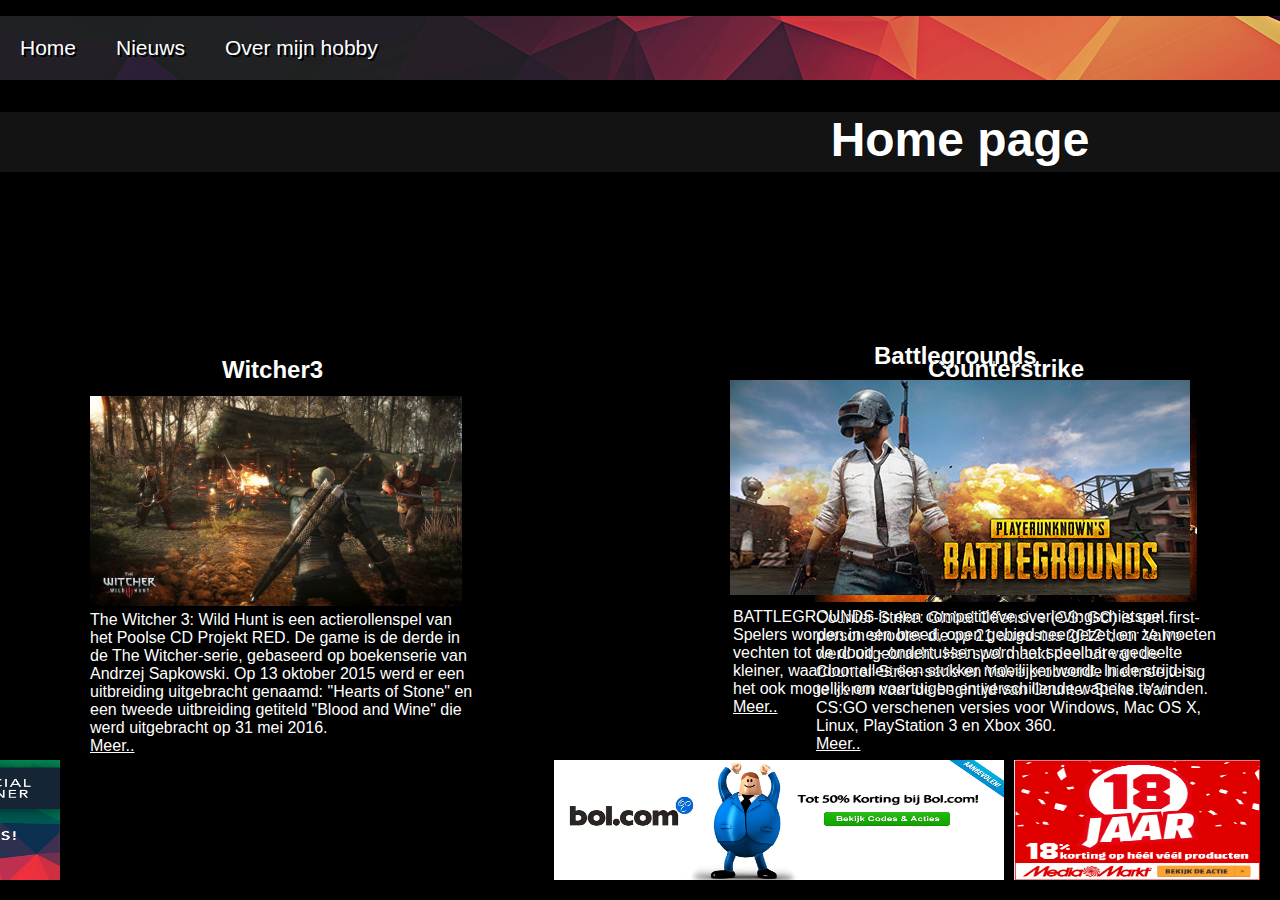
==== index.html @ 338b97a1 "Paginas toegevoegd" ====
<!DOCTYPE html>
<html>
    <head>
        <title>Home</title>
        <link rel="stylesheet" href="assets/css/style.css">
        <link rel="stylesheet" href="https://cdnjs.cloudflare.com/ajax/libs/font-awesome/4.7.0/css/font-awesome.min.css">
        <link rel="icon" href="assets/img/WitcherIcon.png">
        <meta charset="UTF-8">
        <meta name="viewport" content="width=device-width, initial-scale=1">
    </head>

    <body>
        <nav class="Bar">
            <ul>
                <li><a href="index.html">Home</a></li>
                <li><a href="nieuws.html">Nieuws</a></li>
                <li><a href="over.html">Over mijn hobby</a></li>
            </ul>
        </nav>
            <h1 class="Home">Home page</h1>
        <article>
            <h2 id="w3">Witcher3</h2>
            <img id="w3img" src="assets/img/witcher3.jpg" alt="witcher">
            <p id="w3p">The Witcher 3: Wild Hunt is een actierollenspel van het Poolse CD Projekt RED. De game is de derde in de The Witcher-serie, gebaseerd op boekenserie van Andrzej Sapkowski.
                Op 13 oktober 2015 werd er een uitbreiding uitgebracht genaamd: "Hearts of Stone" en een tweede uitbreiding getiteld "Blood and Wine" die werd uitgebracht op 31 mei 2016.<br>
                <a href="witcher.html">Meer..</p></a>

            <h2 id="cs">Counterstrike</h2>
            <img id="csimg" src="assets/img/cs.jpg" alt="cs">
            <p id="csp">Counter-Strike: Global Offensive (CS: GO) is een first-person shooter die op 21 augustus 2012 door Valve werd uitgebracht. Het spel maakt deel uit van de Counter-Strike-serie en Valve probeerde hiermee terug te keren naar de begintijd van Counter-Strike. Van CS:GO verschenen versies voor Windows, Mac OS X, Linux, PlayStation 3 en Xbox 360.<br>
                <a href="cs.html">Meer..</p></a>

            <h2 id="pubg">Battlegrounds</h2>
            <img id="pubgimg" src="assets/img/pubg.jpg" alt="pubg">
            <p id="pubgp">BATTLEGROUNDS is een competitieve overlevingschietspel. Spelers worden in een breed, open gebied neergezet, en ze moeten vechten tot de dood - ondertussen word het speelbare gedeelte kleiner, waardoor alles een stukker moeilijker wordt. In de strijd is het ook mogelijk om voertuigen en verschillende wapens te vinden.<br>
                <a href="pubg.html">Meer..</p></a>

            <a href="https://www.mediamarkt.nl"><img id="jaar" src="assets/img/mediamarkt.png" alt="mediamarkt"></a>
            <a href="https://www.bol.com"><img id="bol" src="assets/img/bol.png" alt="bol"></a>
            <a href="https://www.g2a.com"><img id="g2a" src="assets/img/g2a.png" alt="g2a"></a>
            <a href="https://www.kinguin.com"><img id="king" src="assets/img/kinguin.png" alt="king"></a>
        </article>
    </body>
</html>
---- assets/css/style.css ----
body{
    background-image: url("../img/Witcherr.png");
    font-family: sans-serif;
    color: #FFFFFF;
    text-shadow: 1px 0px #000000;
    background-color: black;
    margin: 0px;
}

p{
    width: 500px;
}

a{
    list-style-type: none;
    color: white;
}   


.h1{
    display: flex;
    justify-content: center;
    margin: 0px;
    padding: 0px;
}

#w3{
    position: absolute;
    top: 336px;
    left: 222px;
}

#w3img{
    height: 210px;
    width: 371.6px;
    position: absolute;
    left: 90px;
    top: 396px;
    padding: 0px;
    margin: 0px;
}

.w3text{
    padding: 48px;
}

#h1w3{
    background-image: -webkit-linear-gradient(top, rgba(255, 0, 0, 0.5), black);
    background-image: -moz-linear-gradient(top, rgba(255, 0, 0, 0.5), black);
    background-image: linear-gradient(to bottom, rgba(255, 0, 0, 0.5), black);
    color: rgba(255, 255, 255, 0.9);
    padding: 5px;
    font-size: 28px;
    width: 320px;
}

#w3p{
    position: absolute;
    left: 90px;
    top: 595px;
    width: 388px;
}

#wbw{
    position: absolute;
    left: 850px;
    top: 287px;
    width: 800px;
}

section.w3page{
    color: rgb(255, 255, 255);
    background: url(https://static.cdprojektred.com/thewitcher.com/gfx/news_block_bg2.png) 0px 0px no-repeat;
    background-color: #0d0d0d;
    width: 640px;
    height: 874px;
    border-color: rgba(255, 255, 255, 0.3);
    border-style: outset;
    display: flex;
}

#cs{
   position: absolute;
   top: 335px;
   right: 196px;
}

#csimg{
    position: absolute;
    top: 400px;
    right: 83px;
    width: 382px;
    height: 202px;
}

#csp{
    position: absolute;
    top: 593px;
    right: 64px;
    width: 400px;   
}

section.cspage{
    background: url(http://media.steampowered.com/apps/csgo/blog/images/contentBkndTexture.jpg);
    width: 640px;
    height: 874px;
    background-repeat: no-repeat;
    border-color: rgba(255, 255, 255, 0.3);
    border-style: outset;
    display: flex;
    margin-left: 650px;
}

.cstext{
    padding: 20px;
}

#cstext{
    padding-left: 70px;
}

#csh3{
    padding-left: 70px;
}

#h1cs{
    background-image: -webkit-linear-gradient(top,  rgba(255, 145, 0, 0.9), black);
    background-image: -moz-linear-gradient(top, rgba(255, 145, 0, 0.9), black);
    background-image: linear-gradient(to bottom, rgba(255, 145, 0, 0.9), black);
    font-size: 28px;
    padding: 5px;
    width: 415px;
    text-align: center;
    margin-left: 75px;
}

#pubg{
    position: absolute;
    top: 322px;
    left: 874px;
}

#pubgimg{
    position: absolute;
    top: 380px;
    left: 730px;
}

#pubgp{
    position: absolute;
    top: 587px;
    left: 728px;
    width: 484px;
    padding: 5px;
}

.Home{
    background-color: rgba(51, 51, 51, 0.38);
    height: 60px;
    width: 1920px;
    background-size: cover;
    font-size: 48px;
    text-align: center;
}

#jaar{
    position: absolute;
    bottom: 20px;
    right: 20px;
    height: 120px;
    width: 246px;
}

#g2a{
    position: absolute;
    bottom: 20px;
    right: 1220px;
    height: 120px;
    width: 346px;
}

#king{
    position: absolute;
    bottom: 20px;
    right: 1575px;
    height: 120px;
    width: 346px;
}

#bol{
    position: absolute;
    bottom: 20px;
    right: 276px;
    height: 120px;
    width: 450px;
}

.Bar ul{
    list-style-type: none;
    margin-left: 0%;
    padding: 0;
    overflow: hidden;
    background-image: url("../img/OrangeBlack-2.png");
}

.Bar li{
    float: left;
}

.Bar li a{
    display: block;
    color: #FFFFFF;
    text-shadow: 2px 2px #000000;
    text-align: center;
    font-size: 21px;
    padding: 20px 20px 20px 20px;
    text-decoration: none;
}

.Bar li a:hover {
    color: rgb(169, 213, 212);
}
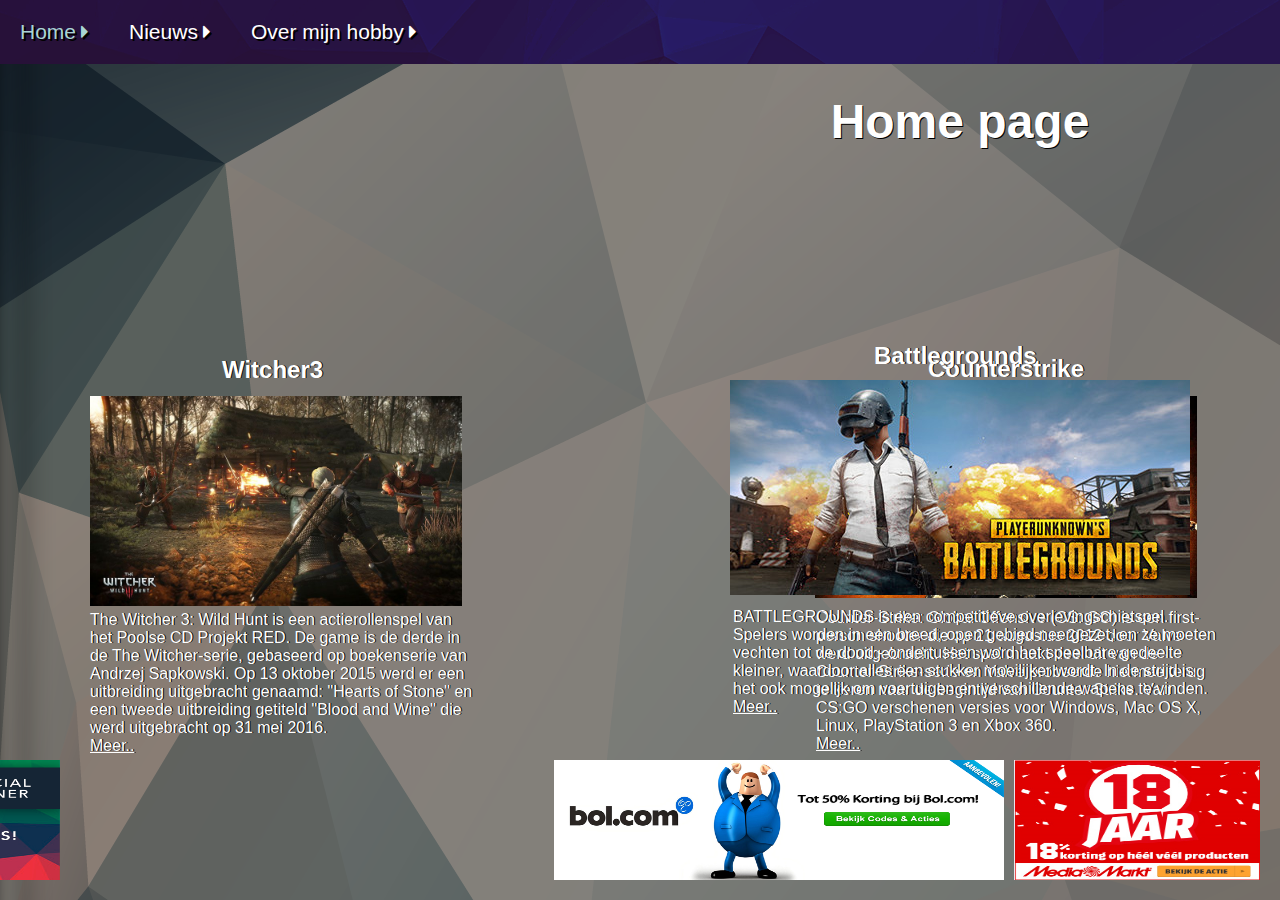
==== commit 491578b1: "Paginas update + toegevoegd" ====
--- a/index.html
+++ b/index.html
@@ -1,10 +1,10 @@
 <!DOCTYPE html>
-<html>
+<html lang="nl">
     <head>
         <title>Home</title>
         <link rel="stylesheet" href="assets/css/style.css">
         <link rel="stylesheet" href="https://cdnjs.cloudflare.com/ajax/libs/font-awesome/4.7.0/css/font-awesome.min.css">
-        <link rel="icon" href="assets/img/WitcherIcon.png">
+        <link rel="icon" href="assets/img/Blue-7.png">
         <meta charset="UTF-8">
         <meta name="viewport" content="width=device-width, initial-scale=1">
     </head>
@@ -12,28 +12,28 @@
     <body>
         <nav class="Bar">
             <ul>
-                <li><a href="index.html">Home</a></li>
-                <li><a href="nieuws.html">Nieuws</a></li>
-                <li><a href="over.html">Over mijn hobby</a></li>
+                <li><a href="index.html">Home<i class="fa fa-caret-right" aria-hidden="true"></i></a></li>
+                <li><a href="nieuws.html">Nieuws<i class="fa fa-caret-right" aria-hidden="true"></i></a></li>
+                <li><a href="over.html">Over mijn hobby<i class="fa fa-caret-right" aria-hidden="true"></i></a></li>
             </ul>
+            <h1 class="Home">Home page</h1>
         </nav>
-            <h1 class="Home">Home page</h1>
         <article>
             <h2 id="w3">Witcher3</h2>
             <img id="w3img" src="assets/img/witcher3.jpg" alt="witcher">
             <p id="w3p">The Witcher 3: Wild Hunt is een actierollenspel van het Poolse CD Projekt RED. De game is de derde in de The Witcher-serie, gebaseerd op boekenserie van Andrzej Sapkowski.
                 Op 13 oktober 2015 werd er een uitbreiding uitgebracht genaamd: "Hearts of Stone" en een tweede uitbreiding getiteld "Blood and Wine" die werd uitgebracht op 31 mei 2016.<br>
-                <a href="witcher.html">Meer..</p></a>
+                <a href="witcher.html">Meer..</a></p>
 
             <h2 id="cs">Counterstrike</h2>
             <img id="csimg" src="assets/img/cs.jpg" alt="cs">
             <p id="csp">Counter-Strike: Global Offensive (CS: GO) is een first-person shooter die op 21 augustus 2012 door Valve werd uitgebracht. Het spel maakt deel uit van de Counter-Strike-serie en Valve probeerde hiermee terug te keren naar de begintijd van Counter-Strike. Van CS:GO verschenen versies voor Windows, Mac OS X, Linux, PlayStation 3 en Xbox 360.<br>
-                <a href="cs.html">Meer..</p></a>
+                <a href="cs.html">Meer..</a></p>
 
             <h2 id="pubg">Battlegrounds</h2>
             <img id="pubgimg" src="assets/img/pubg.jpg" alt="pubg">
             <p id="pubgp">BATTLEGROUNDS is een competitieve overlevingschietspel. Spelers worden in een breed, open gebied neergezet, en ze moeten vechten tot de dood - ondertussen word het speelbare gedeelte kleiner, waardoor alles een stukker moeilijker wordt. In de strijd is het ook mogelijk om voertuigen en verschillende wapens te vinden.<br>
-                <a href="pubg.html">Meer..</p></a>
+                <a href="pubg.html">Meer..</a></p>
 
             <a href="https://www.mediamarkt.nl"><img id="jaar" src="assets/img/mediamarkt.png" alt="mediamarkt"></a>
             <a href="https://www.bol.com"><img id="bol" src="assets/img/bol.png" alt="bol"></a>
--- a/assets/css/style.css
+++ b/assets/css/style.css
@@ -1,14 +1,9 @@
 body{
-    background-image: url("../img/Witcherr.png");
+    background-image: url("../img/color2.png");
     font-family: sans-serif;
     color: #FFFFFF;
     text-shadow: 1px 0px #000000;
-    background-color: black;
     margin: 0px;
-}
-
-p{
-    width: 500px;
 }
 
 a{
@@ -16,12 +11,17 @@
     color: white;
 }   
 
-
-.h1{
-    display: flex;
-    justify-content: center;
+.Home{
+    background-image: url("../img/Blue-77.png");
+    color: white;
+    text-shadow: 1px 1px black;
+    height: 60px;
+    width: 1920px;
+    background-size: cover;
+    font-size: 48px;
+    text-align: center;
+    padding: 30px 0px 0px 0px;
     margin: 0px;
-    padding: 0px;
 }
 
 #w3{
@@ -45,9 +45,7 @@
 }
 
 #h1w3{
-    background-image: -webkit-linear-gradient(top, rgba(255, 0, 0, 0.5), black);
-    background-image: -moz-linear-gradient(top, rgba(255, 0, 0, 0.5), black);
-    background-image: linear-gradient(to bottom, rgba(255, 0, 0, 0.5), black);
+    background-image: url("../img/red-1.jpg");
     color: rgba(255, 255, 255, 0.9);
     padding: 5px;
     font-size: 28px;
@@ -71,7 +69,7 @@
 section.w3page{
     color: rgb(255, 255, 255);
     background: url(https://static.cdprojektred.com/thewitcher.com/gfx/news_block_bg2.png) 0px 0px no-repeat;
-    background-color: #0d0d0d;
+    background-color: rgba(13, 13, 13, 0.4);
     width: 640px;
     height: 874px;
     border-color: rgba(255, 255, 255, 0.3);
@@ -87,7 +85,7 @@
 
 #csimg{
     position: absolute;
-    top: 400px;
+    top: 396px;
     right: 83px;
     width: 382px;
     height: 202px;
@@ -101,39 +99,72 @@
 }
 
 section.cspage{
+    display: flex;
     background: url(http://media.steampowered.com/apps/csgo/blog/images/contentBkndTexture.jpg);
-    width: 640px;
-    height: 874px;
-    background-repeat: no-repeat;
+    width: 940px;
+    height: 990px;
     border-color: rgba(255, 255, 255, 0.3);
     border-style: outset;
-    display: flex;
     margin-left: 650px;
 }
 
-.cstext{
-    padding: 20px;
-}
-
 #cstext{
-    padding-left: 70px;
+    padding-left: 40px;
+    width: 520px;
 }
 
 #csh3{
-    padding-left: 70px;
+    padding-left: 40px;
 }
 
 #h1cs{
-    background-image: -webkit-linear-gradient(top,  rgba(255, 145, 0, 0.9), black);
-    background-image: -moz-linear-gradient(top, rgba(255, 145, 0, 0.9), black);
-    background-image: linear-gradient(to bottom, rgba(255, 145, 0, 0.9), black);
+    background-image: url("../img/color5.png");
     font-size: 28px;
     padding: 5px;
     width: 415px;
     text-align: center;
-    margin-left: 75px;
-}
-
+    margin-left: 40px;
+}
+
+#cshydra{
+    width: 520px;
+    height: 525px;
+    margin-left: 40px;
+    opacity: 0.5;
+    border: 2px outset rgba(255, 255, 255, 0.3);
+}
+
+#csmediamarkt{
+    position: absolute;
+    top: 860px;
+    right: 320px;
+    width: 320px;
+    height: 210px
+}
+
+#csbol{
+    position: absolute;
+    top: 230px;
+    right: 320px;
+    width: 320px;
+    height: 210px
+}
+
+#csg2a{
+    position: absolute;
+    top: 650px;
+    right: 320px;
+    width: 320px;
+    height: 210px;
+}
+
+#csking{
+    position: absolute;
+    top: 440px;
+    right: 320px;
+    width: 320px;
+    height: 210px
+}
 #pubg{
     position: absolute;
     top: 322px;
@@ -154,13 +185,21 @@
     padding: 5px;
 }
 
-.Home{
-    background-color: rgba(51, 51, 51, 0.38);
-    height: 60px;
-    width: 1920px;
-    background-size: cover;
-    font-size: 48px;
-    text-align: center;
+.pubg{
+    margin-left: 470px;
+}
+
+#pubgimg2{
+    width: 960px;
+    height: 600px;
+}
+
+#pubgtext{
+    width: 990px;
+}
+
+#pubgup{
+    padding-top: 40px;
 }
 
 #jaar{
@@ -197,10 +236,10 @@
 
 .Bar ul{
     list-style-type: none;
-    margin-left: 0%;
+    margin: 0;
     padding: 0;
     overflow: hidden;
-    background-image: url("../img/OrangeBlack-2.png");
+    background-image: url("../img/Blue-7.png");
 }
 
 .Bar li{
@@ -219,4 +258,8 @@
 
 .Bar li a:hover {
     color: rgb(169, 213, 212);
+}
+
+i{
+    padding-left: 5px;
 }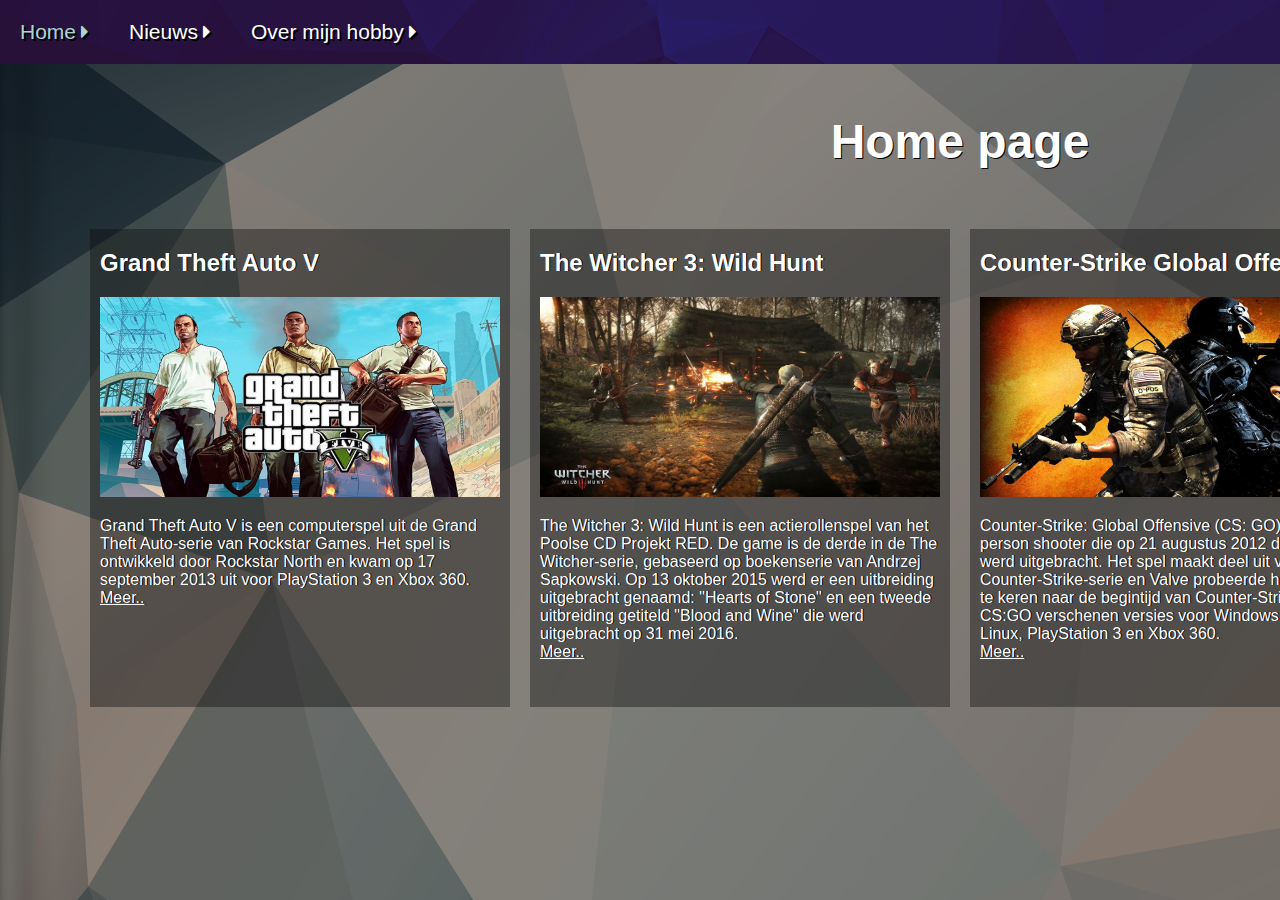
==== commit 25191e33: "Ipv. Positioning naar Flex" ====
--- a/index.html
+++ b/index.html
@@ -18,27 +18,36 @@
             </ul>
             <h1 class="Home">Home page</h1>
         </nav>
-        <article>
-            <h2 id="w3">Witcher3</h2>
-            <img id="w3img" src="assets/img/witcher3.jpg" alt="witcher">
-            <p id="w3p">The Witcher 3: Wild Hunt is een actierollenspel van het Poolse CD Projekt RED. De game is de derde in de The Witcher-serie, gebaseerd op boekenserie van Andrzej Sapkowski.
-                Op 13 oktober 2015 werd er een uitbreiding uitgebracht genaamd: "Hearts of Stone" en een tweede uitbreiding getiteld "Blood and Wine" die werd uitgebracht op 31 mei 2016.<br>
-                <a href="witcher.html">Meer..</a></p>
 
-            <h2 id="cs">Counterstrike</h2>
-            <img id="csimg" src="assets/img/cs.jpg" alt="cs">
-            <p id="csp">Counter-Strike: Global Offensive (CS: GO) is een first-person shooter die op 21 augustus 2012 door Valve werd uitgebracht. Het spel maakt deel uit van de Counter-Strike-serie en Valve probeerde hiermee terug te keren naar de begintijd van Counter-Strike. Van CS:GO verschenen versies voor Windows, Mac OS X, Linux, PlayStation 3 en Xbox 360.<br>
-                <a href="cs.html">Meer..</a></p>
+        <div class="wrapper">
+            <article>
+                <h2>Grand Theft Auto V</h2>
+                <img src="assets/img/gta.jpg" alt="gta">
+                <p>Grand Theft Auto V is een computerspel uit de Grand Theft Auto-serie van Rockstar Games. Het spel is ontwikkeld door Rockstar North en kwam op 17 september 2013 uit voor PlayStation 3 en Xbox 360.<br>
+                    <a href="gta.html">Meer..</a></p>
+            </article>
 
-            <h2 id="pubg">Battlegrounds</h2>
-            <img id="pubgimg" src="assets/img/pubg.jpg" alt="pubg">
-            <p id="pubgp">BATTLEGROUNDS is een competitieve overlevingschietspel. Spelers worden in een breed, open gebied neergezet, en ze moeten vechten tot de dood - ondertussen word het speelbare gedeelte kleiner, waardoor alles een stukker moeilijker wordt. In de strijd is het ook mogelijk om voertuigen en verschillende wapens te vinden.<br>
-                <a href="pubg.html">Meer..</a></p>
+            <article>
+                <h2>The Witcher 3: Wild Hunt</h2>
+                <img src="assets/img/witcher3.jpg" alt="witcher">
+                <p>The Witcher 3: Wild Hunt is een actierollenspel van het Poolse CD Projekt RED. De game is de derde in de The Witcher-serie, gebaseerd op boekenserie van Andrzej Sapkowski.
+                    Op 13 oktober 2015 werd er een uitbreiding uitgebracht genaamd: "Hearts of Stone" en een tweede uitbreiding getiteld "Blood and Wine" die werd uitgebracht op 31 mei 2016.<br>
+                    <a href="witcher.html">Meer..</a></p>
+            </article>
 
-            <a href="https://www.mediamarkt.nl"><img id="jaar" src="assets/img/mediamarkt.png" alt="mediamarkt"></a>
-            <a href="https://www.bol.com"><img id="bol" src="assets/img/bol.png" alt="bol"></a>
-            <a href="https://www.g2a.com"><img id="g2a" src="assets/img/g2a.png" alt="g2a"></a>
-            <a href="https://www.kinguin.com"><img id="king" src="assets/img/kinguin.png" alt="king"></a>
-        </article>
+            <article>
+                <h2>Counter-Strike Global Offensive</h2>
+                <img src="assets/img/cs.jpg" alt="cs">
+                <p>Counter-Strike: Global Offensive (CS: GO) is een first-person shooter die op 21 augustus 2012 door Valve werd uitgebracht. Het spel maakt deel uit van de Counter-Strike-serie en Valve probeerde hiermee terug te keren naar de begintijd van Counter-Strike. Van CS:GO verschenen versies voor Windows, Mac OS X, Linux, PlayStation 3 en Xbox 360.<br>
+                    <a href="cs.html">Meer..</a></p>
+            </article>
+
+            <article>
+                <h2>Playerunkown's Battlegrounds</h2>
+                <img src="assets/img/pubg.jpg" alt="pubg">
+                <p>BATTLEGROUNDS is een competitieve overlevingschietspel. Spelers worden in een breed, open gebied neergezet, en ze moeten vechten tot de dood - ondertussen word het speelbare gedeelte kleiner, waardoor alles een stukker moeilijker wordt. In de strijd is het ook mogelijk om voertuigen en verschillende wapens te vinden.<br>
+                    <a href="pubg.html">Meer..</a></p>
+            </article>
+        </div>
     </body>
 </html>--- a/assets/css/style.css
+++ b/assets/css/style.css
@@ -12,7 +12,6 @@
 }   
 
 .Home{
-    background-image: url("../img/Blue-77.png");
     color: white;
     text-shadow: 1px 1px black;
     height: 60px;
@@ -20,50 +19,38 @@
     background-size: cover;
     font-size: 48px;
     text-align: center;
-    padding: 30px 0px 0px 0px;
+    padding: 50px 0px 0px 0px;
     margin: 0px;
 }
 
-#w3{
-    position: absolute;
-    top: 336px;
-    left: 222px;
-}
-
-#w3img{
-    height: 210px;
-    width: 371.6px;
-    position: absolute;
-    left: 90px;
-    top: 396px;
-    padding: 0px;
-    margin: 0px;
-}
-
-.w3text{
-    padding: 48px;
-}
-
-#h1w3{
-    background-image: url("../img/red-1.jpg");
-    color: rgba(255, 255, 255, 0.9);
-    padding: 5px;
-    font-size: 28px;
-    width: 320px;
-}
-
-#w3p{
-    position: absolute;
-    left: 90px;
-    top: 595px;
-    width: 388px;
-}
-
-#wbw{
-    position: absolute;
-    left: 850px;
-    top: 287px;
-    width: 800px;
+section.bf{
+    
+    left: 20px;
+    top: 240px;
+    background-color: rgba(13, 13, 13, 0.4);
+    width: 480px;
+    height: 650px;
+    padding: 0px 0px 0px 50px;
+}
+
+section.du{
+    
+    left: 700px;
+    top: 240px;
+    background-color: rgba(13, 13, 13, 0.4);
+    width: 480px;
+    height: 650px;
+    padding: 0px 0px 0px 50px;
+}
+
+section.ow{
+    
+    right: 20px;
+    top: 240px;
+    background-color: rgba(13, 13, 13, 0.4);
+    width: 480px;
+    height: 650px;
+    padding: 0px 0px 0px 50px;
 }
 
 section.w3page{
@@ -71,31 +58,11 @@
     background: url(https://static.cdprojektred.com/thewitcher.com/gfx/news_block_bg2.png) 0px 0px no-repeat;
     background-color: rgba(13, 13, 13, 0.4);
     width: 640px;
-    height: 874px;
+    height: 860px;
     border-color: rgba(255, 255, 255, 0.3);
     border-style: outset;
     display: flex;
-}
-
-#cs{
-   position: absolute;
-   top: 335px;
-   right: 196px;
-}
-
-#csimg{
-    position: absolute;
-    top: 396px;
-    right: 83px;
-    width: 382px;
-    height: 202px;
-}
-
-#csp{
-    position: absolute;
-    top: 593px;
-    right: 64px;
-    width: 400px;   
+    padding-left: 10px;
 }
 
 section.cspage{
@@ -108,34 +75,160 @@
     margin-left: 650px;
 }
 
-#cstext{
-    padding-left: 40px;
-    width: 520px;
-}
-
-#csh3{
-    padding-left: 40px;
-}
-
-#h1cs{
-    background-image: url("../img/color5.png");
+h1.gtah{
+    color: white;
+    text-shadow: 1px 1px black;
+    height: 60px;
+    width: 1920px;
+    background-size: cover;
+    font-size: 48px;
+    text-align: center;
+    padding: 30px 0px 30px 0px;
+    margin: 0px;
+}
+
+div.wrapper{
+    margin: 55px 0px 0px 70px;
+    width: 800px;
+    display: flex;
+    justify-content: space-between;
+}
+
+article{
+    background-color: rgba(13, 13, 13, 0.4);
+    width: 420px;
+    margin-bottom: 24px;
+    margin-left: 20px;
+    order: 2;
+    padding: 0px 10px 30px 10px;
+}
+
+img{
+    width: 400px;
+    height: 200px;
+}
+
+div.wrappernieuws{
+    margin: 55px 0px 0px 70px;
+    width: 800px;
+    display: flex;
+    justify-content: space-between;
+}
+
+article.n{
+    background-color: rgba(13, 13, 13, 0.4);
+    width: 420px;
+    margin-bottom: 24px;
+    margin-left: 135px;
+    order: 2;
+    padding: 0px 10px 30px 10px;
+}
+
+div.wrappergta{
+    margin: 30px 0px 0px 70px;
+    width: 800px;
+    display: flex;
+    justify-content: space-between;
+}
+
+article.g img{
+    width: 600px;
+    height: 400px;
+}
+
+article.g{
+    background-color: rgba(13, 13, 13, 0.4);
+    width: 610px;
+    margin-bottom: 24px;
+    margin-left: 590px;
+    order: 2;
+    padding: 0px 10px 30px 10px;
+}
+
+div.wrapperwitcher{
+    margin: 30px 0px 0px 70px;
+    width: 800px;
+    display: flex;
+    justify-content: space-between;
+}
+
+article.w img{
+    width: 600px;
+    height: 400px;
+}
+
+article.w{
+    background-color: rgba(13, 13, 13, 0.4);
+    width: 610px;
+    margin-bottom: 24px;
+    margin-left: 590px;
+    order: 2;
+    padding: 0px 10px 30px 10px;
+}
+
+article.w h2{
+    background-image: url("../img/red-1.jpg");
+    color: rgba(255, 255, 255, 0.9);    
     font-size: 28px;
-    padding: 5px;
-    width: 415px;
-    text-align: center;
-    margin-left: 40px;
-}
-
-#cshydra{
+    width: 320px;
+    padding: 10px 10px 5px 10px;
+    margin: 5px 5px 5px 120px;
+}
+
+div.wrappercs{
+    margin: 30px 0px 0px 70px;
+    width: 800px;
+    display: flex;
+    justify-content: space-between;
+}
+
+article.cs img{
     width: 520px;
     height: 525px;
     margin-left: 40px;
-    opacity: 0.5;
-    border: 2px outset rgba(255, 255, 255, 0.3);
+}
+
+article.cs{
+    background-color: rgba(13, 13, 13, 0.4);
+    width: 610px;
+    margin-bottom: 24px;
+    margin-left: 640px;
+    order: 2;
+    padding: 0px 10px 30px 10px;
+}
+
+article.cs h2{
+    margin-left: 115px;
+}
+
+article.cs h3{
+    margin-left: 115px;
+}
+
+
+div.wrapperpubg{
+    margin: 30px 0px 0px 70px;
+    width: 800px;
+    display: flex;
+    justify-content: space-between;
+}
+
+article.p img{
+    width: 800px;
+    height: 440px;
+}
+
+article.p{
+    background-color: rgba(13, 13, 13, 0.4);
+    width: 800px;
+    margin-bottom: 24px;
+    margin-left: 490px;
+    order: 2;
+    padding: 0px 10px 30px 10px;
 }
 
 #csmediamarkt{
-    position: absolute;
+    
     top: 860px;
     right: 320px;
     width: 320px;
@@ -143,7 +236,7 @@
 }
 
 #csbol{
-    position: absolute;
+    
     top: 230px;
     right: 320px;
     width: 320px;
@@ -151,7 +244,7 @@
 }
 
 #csg2a{
-    position: absolute;
+    
     top: 650px;
     right: 320px;
     width: 320px;
@@ -159,51 +252,15 @@
 }
 
 #csking{
-    position: absolute;
+    
     top: 440px;
     right: 320px;
     width: 320px;
     height: 210px
 }
-#pubg{
-    position: absolute;
-    top: 322px;
-    left: 874px;
-}
-
-#pubgimg{
-    position: absolute;
-    top: 380px;
-    left: 730px;
-}
-
-#pubgp{
-    position: absolute;
-    top: 587px;
-    left: 728px;
-    width: 484px;
-    padding: 5px;
-}
-
-.pubg{
-    margin-left: 470px;
-}
-
-#pubgimg2{
-    width: 960px;
-    height: 600px;
-}
-
-#pubgtext{
-    width: 990px;
-}
-
-#pubgup{
-    padding-top: 40px;
-}
 
 #jaar{
-    position: absolute;
+    
     bottom: 20px;
     right: 20px;
     height: 120px;
@@ -211,7 +268,7 @@
 }
 
 #g2a{
-    position: absolute;
+    
     bottom: 20px;
     right: 1220px;
     height: 120px;
@@ -219,7 +276,7 @@
 }
 
 #king{
-    position: absolute;
+    
     bottom: 20px;
     right: 1575px;
     height: 120px;
@@ -227,7 +284,7 @@
 }
 
 #bol{
-    position: absolute;
+    
     bottom: 20px;
     right: 276px;
     height: 120px;
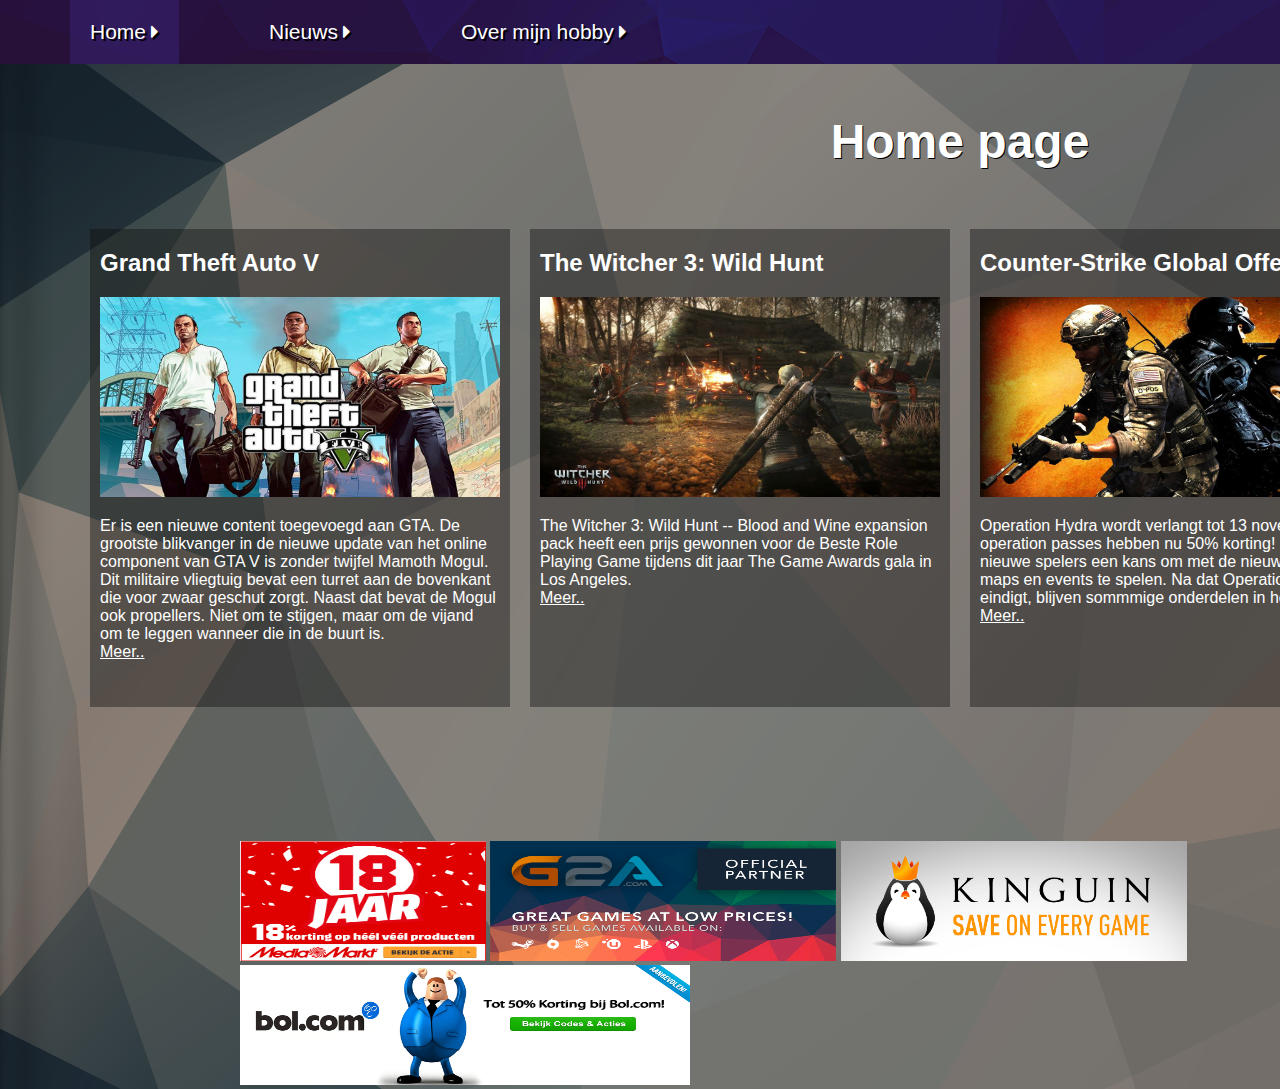
==== commit e6f8d2a1: "Alles bewerkt en over mijn hobby toegevoegd" ====
--- a/index.html
+++ b/index.html
@@ -12,42 +12,49 @@
     <body>
         <nav class="Bar">
             <ul>
-                <li><a href="index.html">Home<i class="fa fa-caret-right" aria-hidden="true"></i></a></li>
+                <li><a  class="active" href="index.html">Home<i class="fa fa-caret-right" aria-hidden="true"></i></a></li>
                 <li><a href="nieuws.html">Nieuws<i class="fa fa-caret-right" aria-hidden="true"></i></a></li>
                 <li><a href="over.html">Over mijn hobby<i class="fa fa-caret-right" aria-hidden="true"></i></a></li>
             </ul>
+        </nav>
+        <div class="fade">
             <h1 class="Home">Home page</h1>
-        </nav>
-
         <div class="wrapper">
             <article>
                 <h2>Grand Theft Auto V</h2>
                 <img src="assets/img/gta.jpg" alt="gta">
-                <p>Grand Theft Auto V is een computerspel uit de Grand Theft Auto-serie van Rockstar Games. Het spel is ontwikkeld door Rockstar North en kwam op 17 september 2013 uit voor PlayStation 3 en Xbox 360.<br>
+                <p>Er is een nieuwe content toegevoegd aan GTA. De grootste blikvanger in de nieuwe update van het online component van GTA V is zonder twijfel Mamoth Mogul. Dit militaire vliegtuig bevat een turret aan de bovenkant die voor zwaar geschut zorgt. Naast dat bevat de Mogul ook propellers. Niet om te stijgen, maar om de vijand om te leggen wanneer die in de buurt is.<br>
                     <a href="gta.html">Meer..</a></p>
             </article>
 
             <article>
                 <h2>The Witcher 3: Wild Hunt</h2>
                 <img src="assets/img/witcher3.jpg" alt="witcher">
-                <p>The Witcher 3: Wild Hunt is een actierollenspel van het Poolse CD Projekt RED. De game is de derde in de The Witcher-serie, gebaseerd op boekenserie van Andrzej Sapkowski.
-                    Op 13 oktober 2015 werd er een uitbreiding uitgebracht genaamd: "Hearts of Stone" en een tweede uitbreiding getiteld "Blood and Wine" die werd uitgebracht op 31 mei 2016.<br>
+                <p>The Witcher 3: Wild Hunt -- Blood and Wine expansion pack heeft een prijs gewonnen voor de Beste Role Playing Game tijdens dit jaar The Game Awards gala in Los Angeles.<br>
                     <a href="witcher.html">Meer..</a></p>
             </article>
 
             <article>
                 <h2>Counter-Strike Global Offensive</h2>
                 <img src="assets/img/cs.jpg" alt="cs">
-                <p>Counter-Strike: Global Offensive (CS: GO) is een first-person shooter die op 21 augustus 2012 door Valve werd uitgebracht. Het spel maakt deel uit van de Counter-Strike-serie en Valve probeerde hiermee terug te keren naar de begintijd van Counter-Strike. Van CS:GO verschenen versies voor Windows, Mac OS X, Linux, PlayStation 3 en Xbox 360.<br>
+                <p>Operation Hydra wordt verlangt tot 13 november, en operation passes hebben nu 50% korting! Dit geeft nieuwe spelers een kans om met de nieuwe operation maps en events te spelen. Na dat Operation Hydra eindigt, blijven sommmige onderdelen in het spel.<br>
                     <a href="cs.html">Meer..</a></p>
             </article>
 
             <article>
                 <h2>Playerunkown's Battlegrounds</h2>
                 <img src="assets/img/pubg.jpg" alt="pubg">
-                <p>BATTLEGROUNDS is een competitieve overlevingschietspel. Spelers worden in een breed, open gebied neergezet, en ze moeten vechten tot de dood - ondertussen word het speelbare gedeelte kleiner, waardoor alles een stukker moeilijker wordt. In de strijd is het ook mogelijk om voertuigen en verschillende wapens te vinden.<br>
+                <p>Vandaag willen we het hebben over connectie, login en server crash issues waar sommige spelers mee te maken hebben.
+                Ten eerste, willen we onze excuses aanbieden aan iedereen voor de recente server probelmen dat heeft veroorzaakt in lange wachttijden en enkele ongemakkelijkheden. <br>
                     <a href="pubg.html">Meer..</a></p>
             </article>
         </div>
+        <div class="flexad">
+            <img src="assets/img/mediamarkt.png" alt="jaar" id="jaar">
+            <img src="assets/img/g2a.png" alt="g2a" id="g2a">
+            <img src="assets/img/kinguin.png" alt="kinguin" id="king">
+            <img src="assets/img/bol.png" alt="bol" id="bol">
+        </div>
+        </div>
     </body>
 </html>--- a/assets/css/style.css
+++ b/assets/css/style.css
@@ -2,8 +2,19 @@
     background-image: url("../img/color2.png");
     font-family: sans-serif;
     color: #FFFFFF;
-    text-shadow: 1px 0px #000000;
+    text-shadow: 1px 0px #00000000;
     margin: 0px;
+}
+
+.active{
+    background-color: rgba(63, 42, 141, 0.377);
+}
+.fade{
+    -webkit-animation: fadein 1s; /* Safari, Chrome and Opera > 12.1 */
+    -moz-animation: fadein 1s; /* Firefox < 16 */
+     -ms-animation: fadein 1s; /* Internet Explorer */
+      -o-animation: fadein 1s; /* Opera < 12.1 */
+         animation: fadein 1s;
 }
 
 a{
@@ -117,11 +128,21 @@
 
 article.n{
     background-color: rgba(13, 13, 13, 0.4);
-    width: 420px;
-    margin-bottom: 24px;
-    margin-left: 135px;
-    order: 2;
-    padding: 0px 10px 30px 10px;
+    width: 400px;
+    margin-bottom: 24px;
+    margin-left: 67px;
+    order: 2;
+    padding: 0px 50px 30px 50px;
+}
+
+article.n h2{
+    padding: 0px;
+    margin-bottom: 0px;
+}
+
+article.n h3{
+    padding: 0px;
+    margin-top: 0px;
 }
 
 div.wrappergta{
@@ -227,66 +248,25 @@
     padding: 0px 10px 30px 10px;
 }
 
-#csmediamarkt{
-    
-    top: 860px;
-    right: 320px;
-    width: 320px;
-    height: 210px
-}
-
-#csbol{
-    
-    top: 230px;
-    right: 320px;
-    width: 320px;
-    height: 210px
-}
-
-#csg2a{
-    
-    top: 650px;
-    right: 320px;
-    width: 320px;
-    height: 210px;
-}
-
-#csking{
-    
-    top: 440px;
-    right: 320px;
-    width: 320px;
-    height: 210px
-}
-
+.flexad{
+    margin: 110px 0px 0px 240px;
+}
 #jaar{
-    
-    bottom: 20px;
-    right: 20px;
     height: 120px;
     width: 246px;
 }
 
 #g2a{
-    
-    bottom: 20px;
-    right: 1220px;
     height: 120px;
     width: 346px;
 }
 
 #king{
-    
-    bottom: 20px;
-    right: 1575px;
     height: 120px;
     width: 346px;
 }
 
 #bol{
-    
-    bottom: 20px;
-    right: 276px;
     height: 120px;
     width: 450px;
 }
@@ -301,6 +281,7 @@
 
 .Bar li{
     float: left;
+    margin: 0px 0px 0px 70px;
 }
 
 .Bar li a{
@@ -314,9 +295,38 @@
 }
 
 .Bar li a:hover {
-    color: rgb(169, 213, 212);
+    color: rgb(0, 47, 255);
 }
 
 i{
     padding-left: 5px;
+}
+
+@keyframes fadein {
+    from { opacity: 0; }
+    to   { opacity: 1; }
+}
+
+/* Firefox < 16 */
+@-moz-keyframes fadein {
+    from { opacity: 0; }
+    to   { opacity: 1; }
+}
+
+/* Safari, Chrome and Opera > 12.1 */
+@-webkit-keyframes fadein {
+    from { opacity: 0; }
+    to   { opacity: 1; }
+}
+
+/* Internet Explorer */
+@-ms-keyframes fadein {
+    from { opacity: 0; }
+    to   { opacity: 1; }
+}
+
+/* Opera < 12.1 */
+@-o-keyframes fadein {
+    from { opacity: 0; }
+    to   { opacity: 1; }
 }